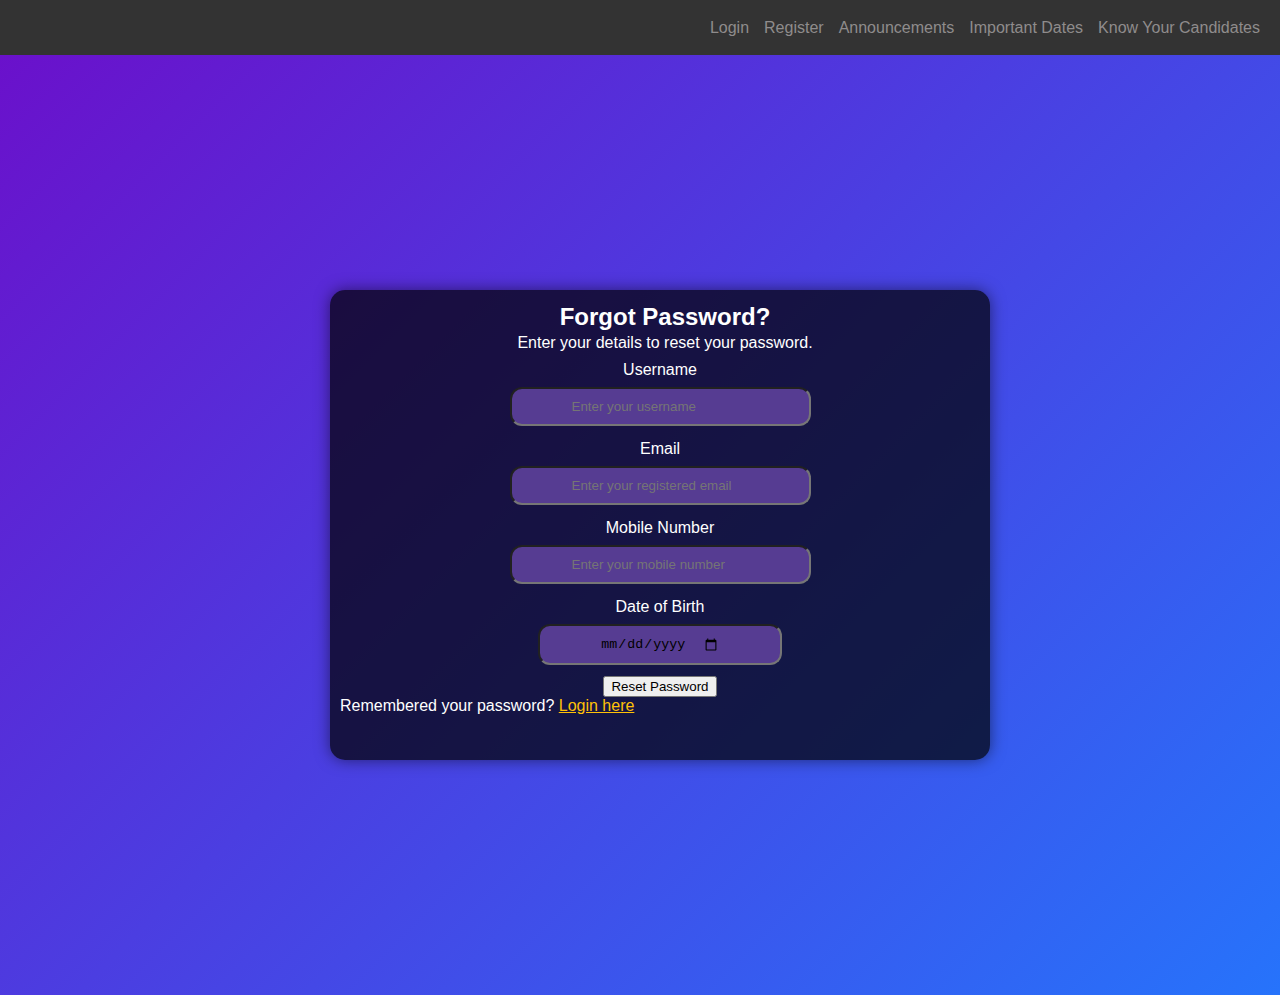
==== forgot-password.html @ 94e4d99a "Initial commit" ====
<!DOCTYPE html>
<html lang="en">
<head>
  <meta charset="UTF-8">
  <meta name="viewport" content="width=device-width, initial-scale=1.0">
  <title>Forgot Password</title>
  <link rel="stylesheet" href="forgotpass.css">
</head>
<body>

  <!-- Navigation Bar -->
  <nav class="navbar">
    <ul>
      <li><a href="login.html">Login</a></li>
      <li><a href="register.html">Register</a></li>
      <li><a href="announcement.html">Announcements</a></li>
      <li><a href="important-dates.html">Important Dates</a></li>
      <li><a href="candidates.html">Know Your Candidates</a></li>
    </ul>
  </nav>

  <!-- Forgot Password Section -->
  <div class="main-content">
    <div class="forgot-password-form">
      <div class="container">
        <div class="forgotdis"><h2>Forgot Password?</h2>
        <div class="dis"><p>Enter your details to reset your password.</p></div>
        </div>
        
        <form action="#" method="POST">
          <div class="usernam">
            <label for="username">Username</label>
            <div class="id"><input type="text" id="username" placeholder="Enter your username" required></div>
          </div>
          <div class="email">
           <label for="email">Email</label>
           <div class="mail"><input type="email" id="email" placeholder="Enter your registered email" required></div>
          </div>
          <div class="mob">
           <label for="mobile">Mobile Number</label>
           <div class="no"><input type="tel" id="mobile" placeholder="Enter your mobile number" required>
           </div>
          </div>
          <div class="dob">
            <label for="dob">Date of Birth</label>
            <div class="dobinput">
          <input type="date" id="dob" required></div>
          </div>

          <button type="submit" class="reset-btn">Reset Password</button>
        </form>
        
        <p class="back-to-login">Remembered your password? <a href="login.html">Login here</a></p>
      </div>
    </div>
  </div>

  <script src="script.js"></script>
</body>
</html>
---- forgotpass.css ----
*{
    margin: 0;
}
body, html {
    height: 100%;
    margin: 0;
    font-family: Arial, Helvetica, sans-serif;  
}
  
  .navbar {
    display: flex;
    justify-content: end;
    align-items:center;
    width: 100vw;
    height: 55px;
   background-color: #333;
   

    
  }
  ul{
    display: flex;
    gap: 15px;
    list-style: none;
    padding: 0 20px;
}
li a{
    text-decoration: none;
    color: rgb(143, 140, 140);

}
  a {
    color: #ffc107;
  }
  
  a:hover {
    color: #e0a800;
  }

.main-content{
  
    height: 100vh;
    background: linear-gradient(135deg, #6a11cb 0%, #2575fc 100%);
    color: white;
    padding: 20px;
  
    width: 100vw;
    height: 100vh;
    display: flex;
    justify-content: center;
    align-items: center;
}
.forgot-password-form{
    display: grid;
grid-template-columns: 50vw;
    width: 50vw;
    height: 50vh;
  /* padding: 30px; */
  border-radius: 10px;
  background-color: rgba(0, 0, 0, 0.7);
  box-shadow: 0 0 15px rgba(0, 0, 0, 0.5); 
    border-radius: 15px;
    padding: 10px;
    
    .container div{ 
      display: flex;
      align-items: center;
      flex-direction: column;
      padding: 3px 5px;
      input{
        background: rgb(86, 60, 146);
        padding:10px 60px;
        margin: 5px 0;
        border-radius: 12px;
        
      }


    }
     .forgotdis{
width: 100%;
height: auto;
     }
     

}
form{
  display: flex;
  flex-direction: column;
  align-items: center;
  /* justify-content: center; */
}
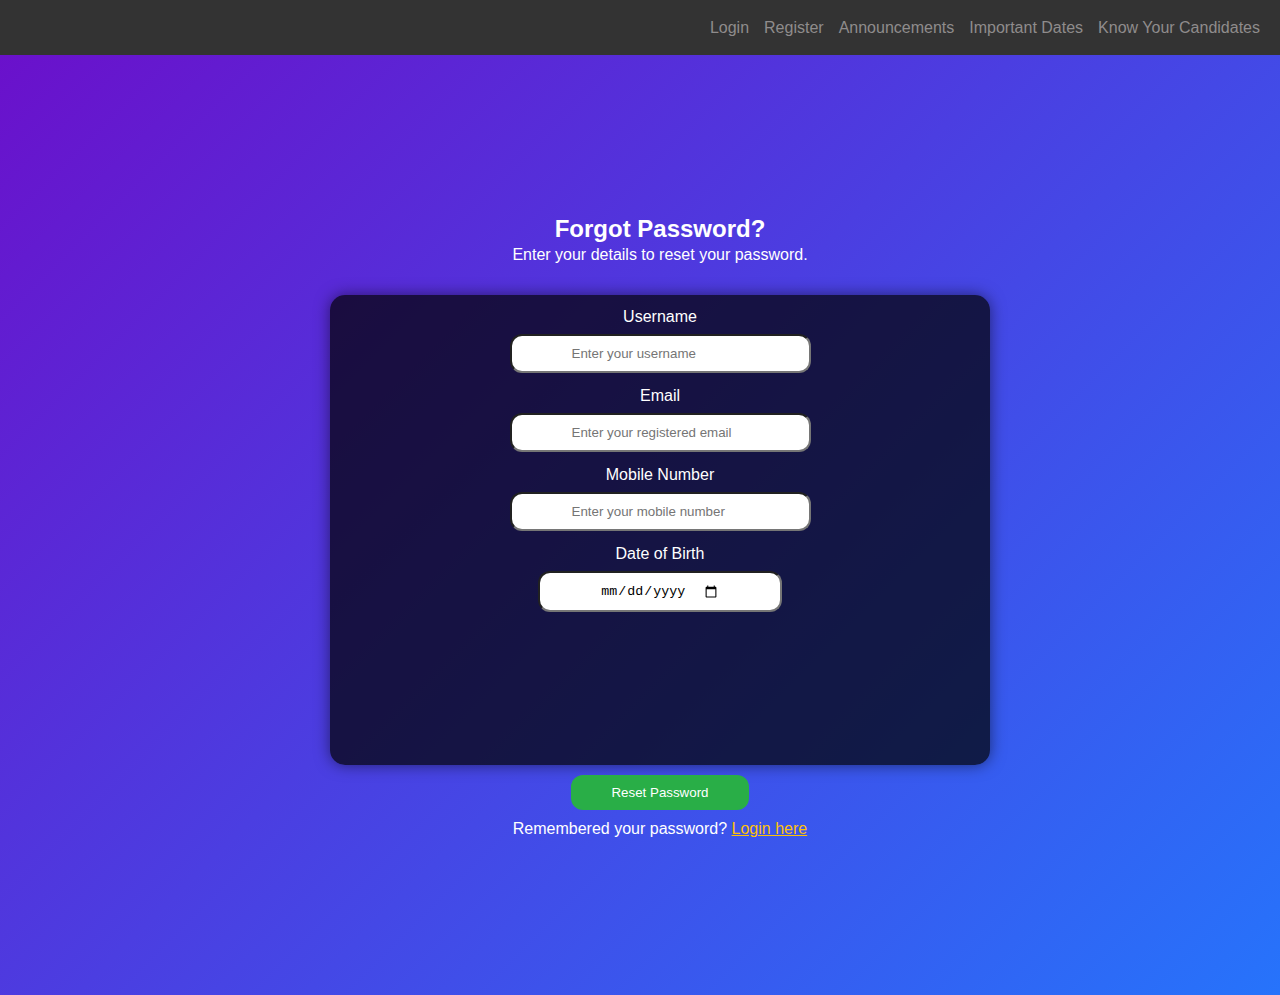
==== commit 31051909: "update" ====
--- a/forgot-password.html
+++ b/forgot-password.html
@@ -47,8 +47,8 @@
           <input type="date" id="dob" required></div>
           </div>
 
-          <button type="submit" class="reset-btn">Reset Password</button>
         </form>
+        <button type="submit" class="reset-btn">Reset Password</button>
         
         <p class="back-to-login">Remembered your password? <a href="login.html">Login here</a></p>
       </div>
--- a/forgotpass.css
+++ b/forgotpass.css
@@ -53,40 +53,55 @@
 .forgot-password-form{
     display: grid;
 grid-template-columns: 50vw;
-    width: 50vw;
-    height: 50vh;
+
+.container div{ 
+  display: flex;
+  align-items: center;
+  flex-direction: column;
+  padding: 3px 5px;
+  input{
+    background: rgb(255, 255, 255);
+    padding:10px 60px;
+    margin: 5px 0;
+    border-radius: 12px;
+    
+  }
+  
+  
+}
+.forgotdis{
+  width: 100%;
+  height: auto;
+}
+
+
+}
+form{
+  margin-top: 25px;
+  width: 50vw;
+  height: 50vh;
   /* padding: 30px; */
   border-radius: 10px;
   background-color: rgba(0, 0, 0, 0.7);
   box-shadow: 0 0 15px rgba(0, 0, 0, 0.5); 
-    border-radius: 15px;
-    padding: 10px;
-    
-    .container div{ 
-      display: flex;
-      align-items: center;
-      flex-direction: column;
-      padding: 3px 5px;
-      input{
-        background: rgb(86, 60, 146);
-        padding:10px 60px;
-        margin: 5px 0;
-        border-radius: 12px;
-        
-      }
-
-
-    }
-     .forgotdis{
-width: 100%;
-height: auto;
-     }
-     
-
-}
-form{
+  border-radius: 15px;
+  padding: 10px;
   display: flex;
   flex-direction: column;
   align-items: center;
   /* justify-content: center; */
+}
+button{
+  background: rgba(41, 175, 70, 0.993);
+  padding: 10px 40px;
+  border-radius: 12px;
+  color: white;
+  margin: 10px 50px;
+  border: none;
+}
+.container{
+  display: flex;
+  flex-direction: column;
+  align-items: center;
+  justify-content: center;
 }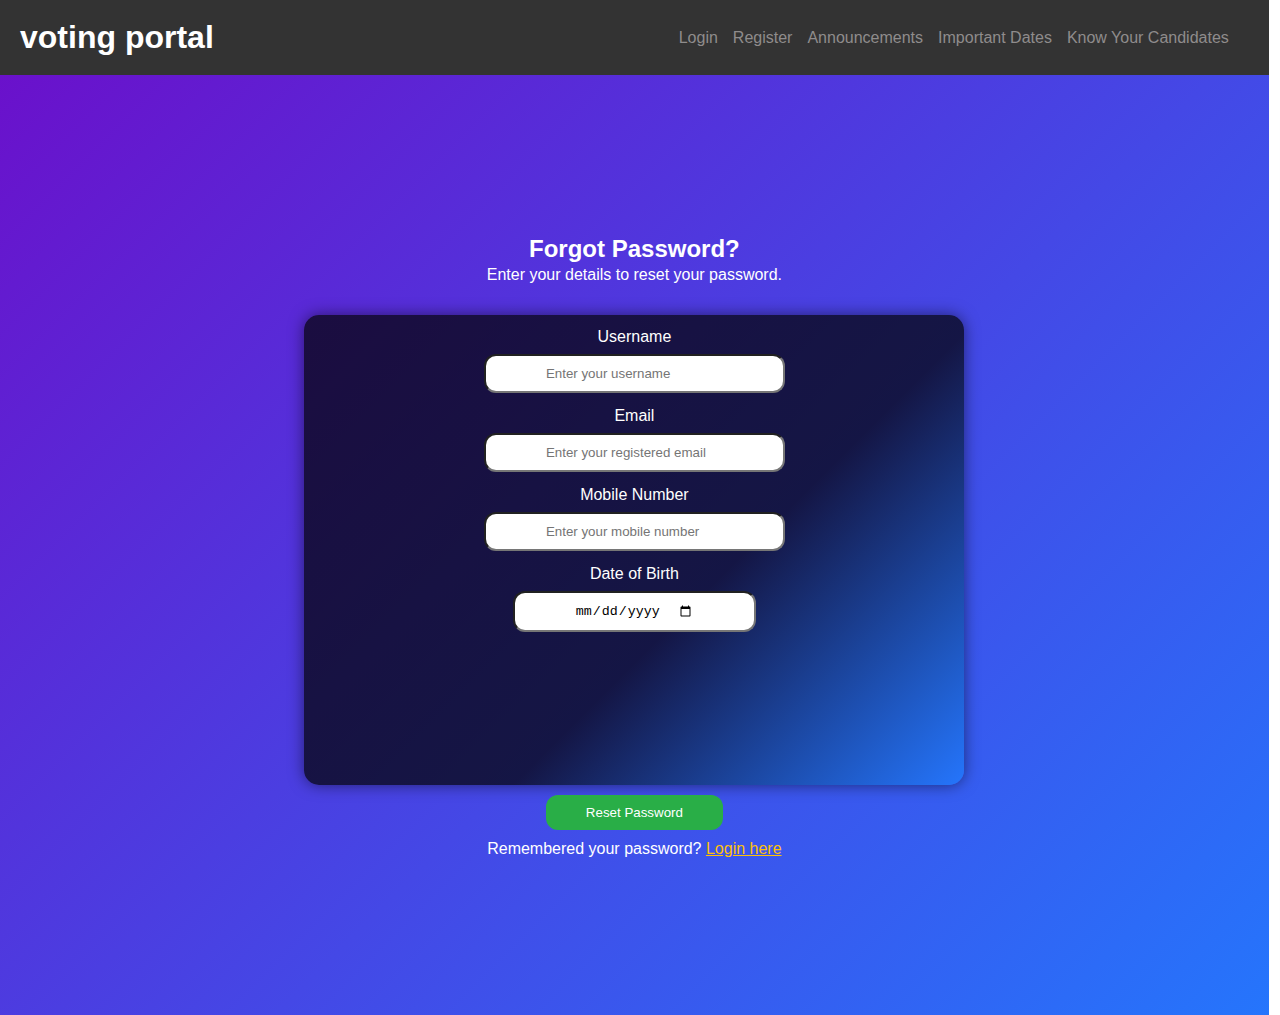
==== commit 91c55119: "update" ====
--- a/forgot-password.html
+++ b/forgot-password.html
@@ -7,9 +7,10 @@
   <link rel="stylesheet" href="forgotpass.css">
 </head>
 <body>
-
+<div class="content">
   <!-- Navigation Bar -->
   <nav class="navbar">
+    <h1>voting portal</h1>
     <ul>
       <li><a href="login.html">Login</a></li>
       <li><a href="register.html">Register</a></li>
@@ -54,7 +55,7 @@
       </div>
     </div>
   </div>
-
+</div>
   <script src="script.js"></script>
 </body>
 </html>
--- a/forgotpass.css
+++ b/forgotpass.css
@@ -5,16 +5,24 @@
     height: 100%;
     margin: 0;
     font-family: Arial, Helvetica, sans-serif;  
+    position: absolute;
+    top: 0px;
 }
   
   .navbar {
-    display: flex;
-    justify-content: end;
+    display:flex;
+    justify-content: space-between;
     align-items:center;
-    width: 100vw;
+    /* width: 100vw; */
     height: 55px;
-   background-color: #333;
-   
+    background-color: #333;
+    position: sticky;
+    top: 0;
+    padding: 10px 20px;
+
+   h1{
+    color: white;
+   }   
 
     
   }
@@ -29,6 +37,10 @@
     color: rgb(143, 140, 140);
 
 }
+li a:hover{
+  color: rgb(243, 239, 239);
+}
+
   a {
     color: #ffc107;
   }
@@ -43,12 +55,11 @@
     background: linear-gradient(135deg, #6a11cb 0%, #2575fc 100%);
     color: white;
     padding: 20px;
-  
-    width: 100vw;
+    width: 96vw;
     height: 100vh;
     display: flex;
     justify-content: center;
-    align-items: center;
+    /* align-items: center; */
 }
 .forgot-password-form{
     display: grid;
@@ -82,7 +93,7 @@
   height: 50vh;
   /* padding: 30px; */
   border-radius: 10px;
-  background-color: rgba(0, 0, 0, 0.7);
+  background: linear-gradient(135deg,rgba(0, 0, 0, 0.7)60%, #2575fc );
   box-shadow: 0 0 15px rgba(0, 0, 0, 0.5); 
   border-radius: 15px;
   padding: 10px;
@@ -98,10 +109,17 @@
   color: white;
   margin: 10px 50px;
   border: none;
+  transition: 0.5s;
+}
+button:hover{
+  background: #218838;
+  cursor: pointer;
+  font-size: 15px;
 }
 .container{
   display: flex;
   flex-direction: column;
   align-items: center;
   justify-content: center;
+  /* backdrop-filter: blur(100px); */
 }